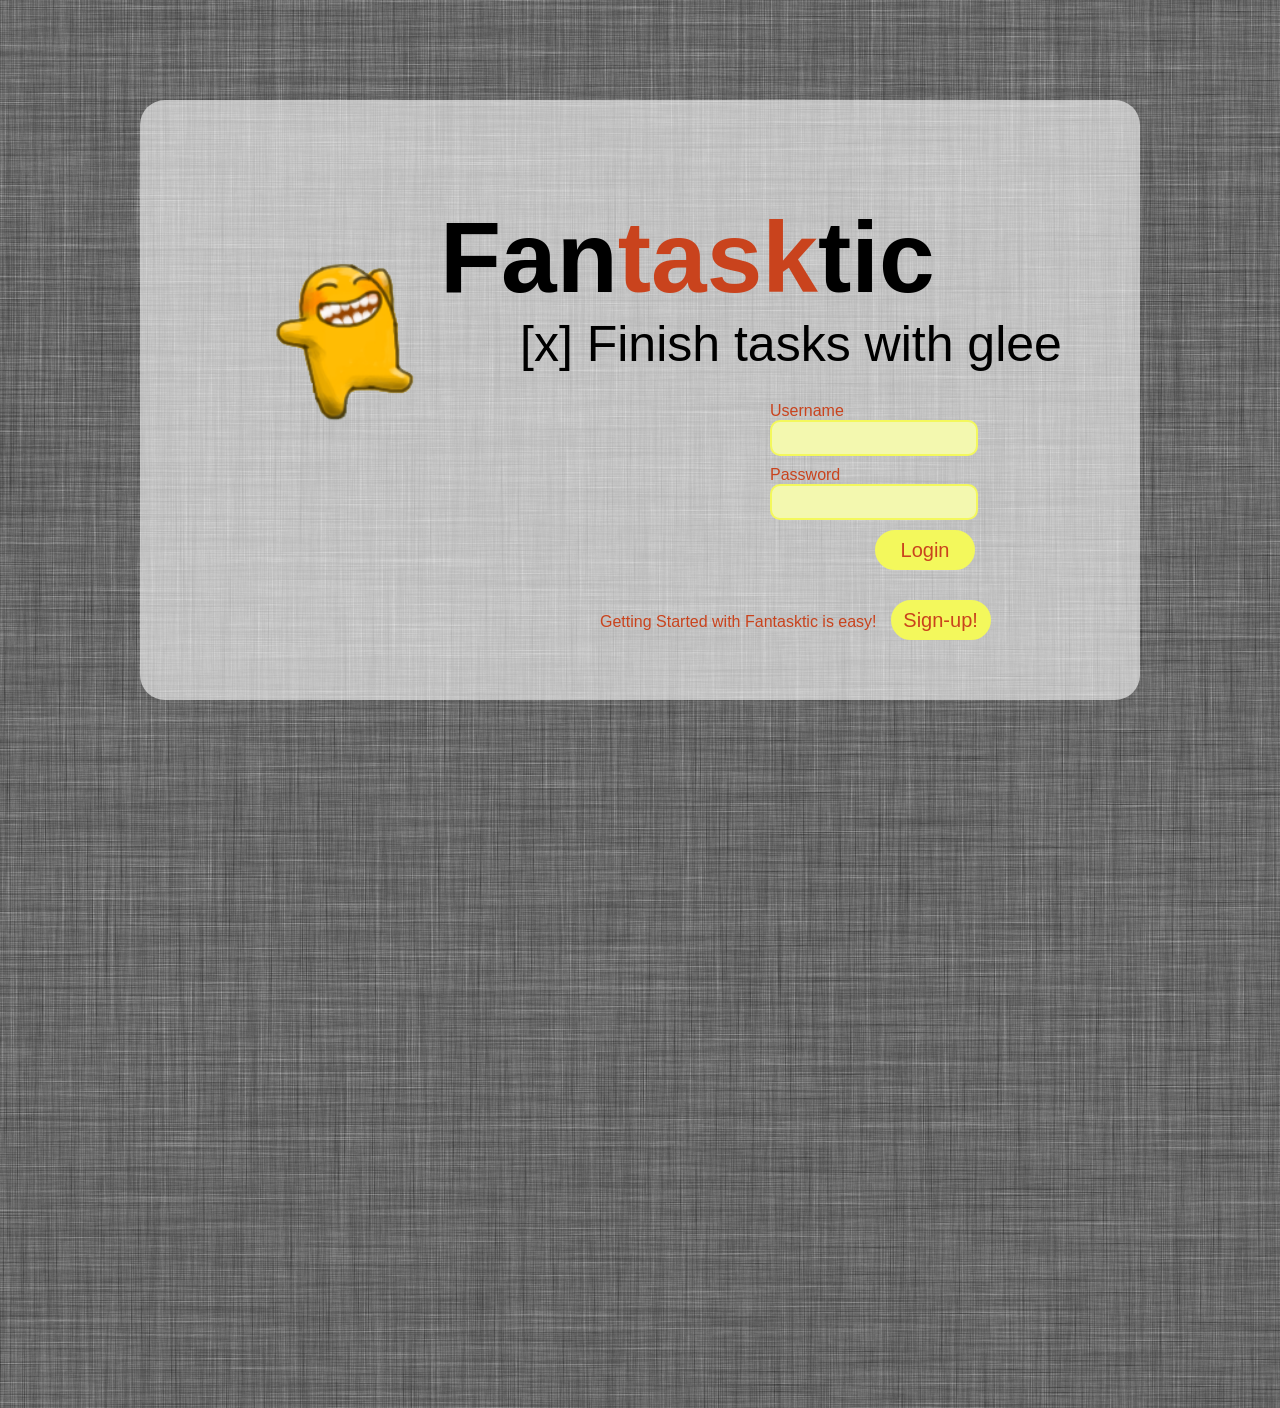
==== index.html @ e414a115 "first commit" ====
<!DOCTYPE html>
<html>
<head>
<title>FanTASKtic</title>
<link href="style.css" rel="stylesheet" type="text/css" />
</head>

<body>
	<div id="wrap">
	<div id="frame"></div>
	<div id="content">
			<div id="banner">
				<h1 id="logo">Fan<span class="red">task</span>tic</h1>
				<p id="slogan">[x] Finish tasks with glee</p>
			</div>
			<img id="yguy-index" width="168" height="200" src="yguy_happy.png">
			<div id="form">
				<div class="form-unit">
					<label class="smalltxt">Username</label><br/>
					<input class="txtfield" type="text"></input>
				</div>
				<div class="form-unit">
					<label class="smalltxt">Password</label><br/>
					<input class="txtfield" type="text"></input><br/>
					<button id="login" class="smalltxt" type="button" onClick="window.location='/Users/icheung/Fall2011/Social%20Computing/TaskGame_sn/fantasktic/tasking.html'">Login</button>					
					</div>

				<div id="signup" class="form-unit">
					<label class="smalltxt inline">Getting Started with Fantasktic is easy!</label>
					<button class="smalltxt inline" type="button">Sign-up!</button>
				</div>
			</div>
	</div>
	</div>
</body>

</html>
---- style.css ----
h1 {
	font-family: "Colaborate-Bold",Helvetica,Arial,sans-serif;
	font-size: 100px;
}

h2 {
	font-family: "Colaborate-Bold",Helvetica,Arial,sans-serif;
	font-size: 50px;
}

p {
	font-family: "Colaborate-Thin",Helvetica,Arial,sans-serif;
	font-size: 50px;
}

body {
	background-image:url('charcoal.png');
	background-repeat:repeat;
}

input.txtfield {
	border-radius: 10px;
	height: 30px;
	width: 200px;
	background-color: #F3F8AF;
	border-style:solid;
	border-color: #F3F85C;
}

button {
	height: 40px;
	width: 100px;
	border-style:solid;
	border-color: #F3F85C;
	border-radius: 20px;
	background-color: #F3F85C;
	font-size: 20px;
	margin: 10px;
}

.inline {
	display: inline;
}

.red {
	color: #C9431D;
}

.smalltxt {
	font-family: "Colaborate-Medium",Helvetica,Arial,sans-serif;
	color: #C9431D;
}

#frame {
	/*position: absolute;*/
	margin: 100px auto auto; /* top, right&left, bottom */
	background-color:#ffffff;
	width: 1000px;
	height: 600px;
	border-radius: 25px;
	opacity: 0.6;
}

#content {
	/*position: absolute;*/
	position: relative;	
	top: -700px;
	margin: 100px auto auto; /* top, right&left, bottom */
	width: 1000px;
	height: 600px;
	border-radius: 25px;
	z-index: 1;
}

#logo{
	margin-bottom: 0px;
}

#slogan {
	margin-top: 0px;
	position: relative;
	left: 80px;
}

#banner {
	position: relative;
	left: 300px;
	top: 100px;
}

#yguy-index {
	position: relative;
	left: 120px;
	top: -80px;
}

#form {
	position: relative;
	width: 500px;
	left: 620px;
	top: -135px;
}

.form-unit {
	margin: 10px
}

.right {
	float: right;
}

#signup {
	position: relative;
	right: 170px;
}

#login {
	position: relative;
	left: 95px;
}

/*** tasking page ***/
#frame-task {
	/*position: absolute;*/
	margin: 20px auto auto; /* top, right&left, bottom */
	background-color:#ffffff;
	width: 1200px;
	height: 1000px;
	border-radius: 25px;
	opacity: 0.6;
}

#content-task {
	/*position: absolute;*/	
	position: relative;	
	top: -1100px;
	margin: 90px auto auto; /* top, right&left, bottom */
	width: 1200px;
	height: 1000px;
	border-radius: 25px;
	z-index: 1;
}

#logo-task {
	position: relative;
	left: 90px;
	margin-bottom: 0px;
	padding-bottom: 0px;
}
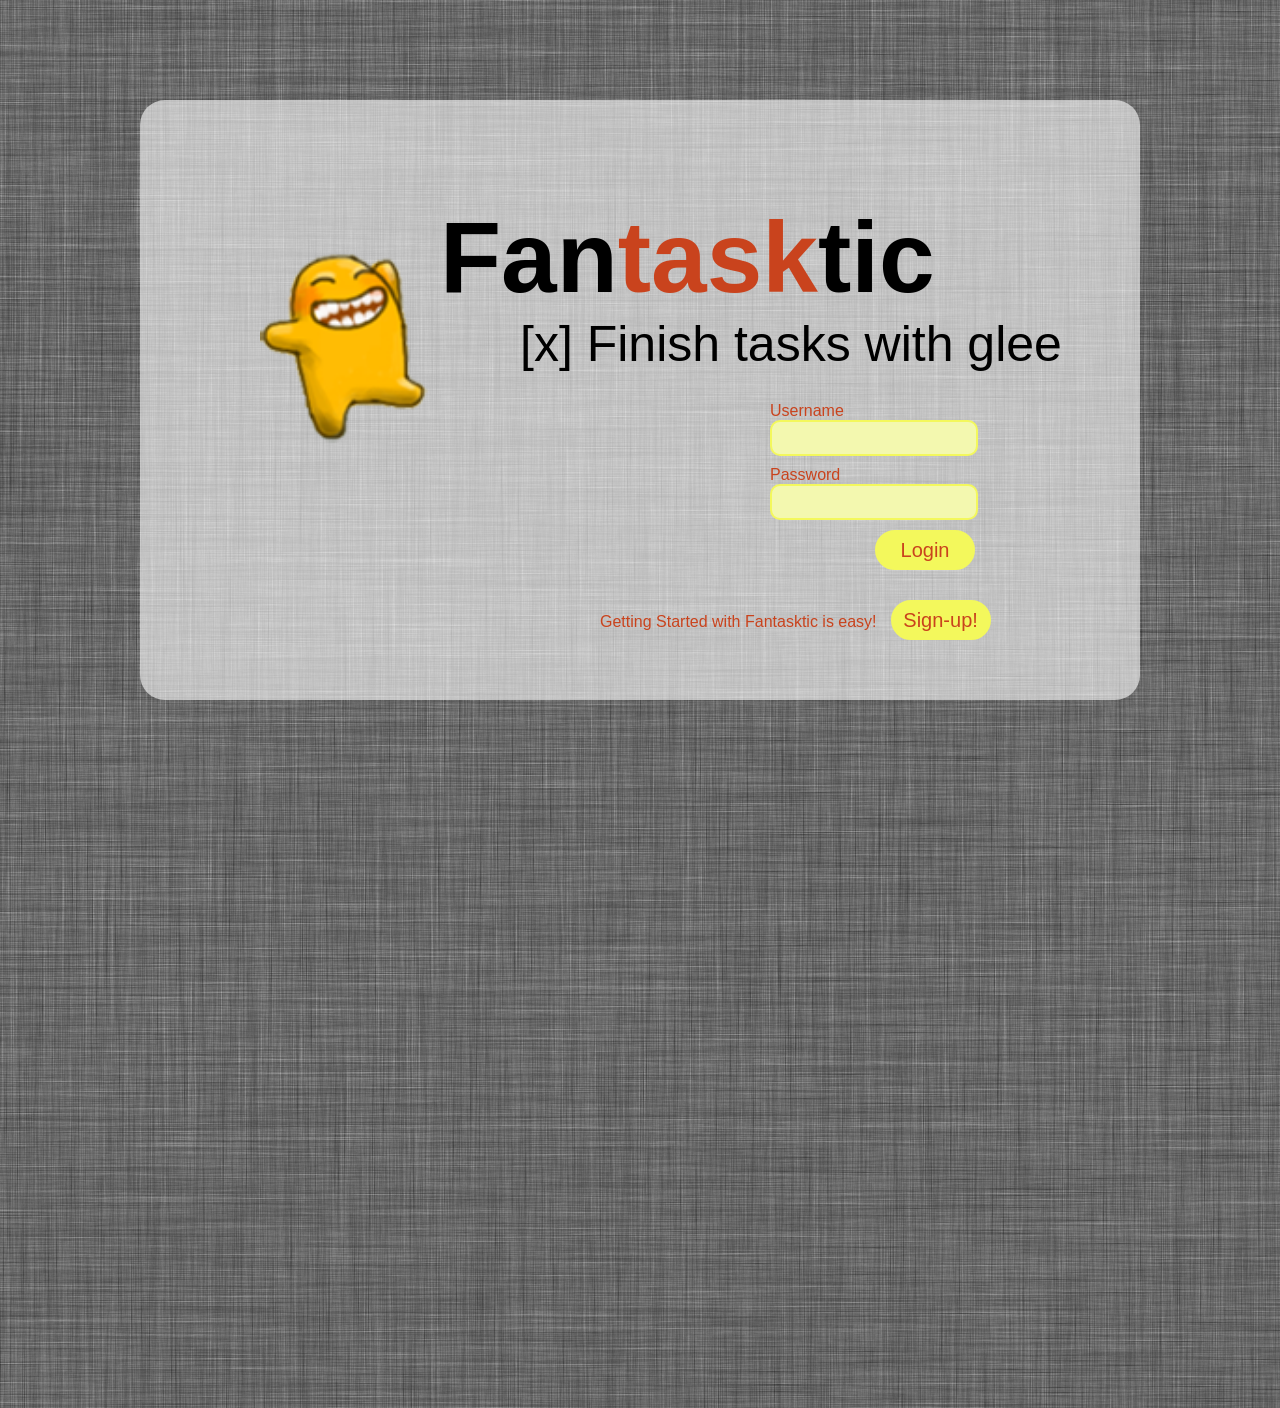
==== commit d149127b: "fully integrated app" ====
--- a/index.html
+++ b/index.html
@@ -2,7 +2,7 @@
 <html>
 <head>
 <title>FanTASKtic</title>
-<link href="style.css" rel="stylesheet" type="text/css" />
+<link href="index.css" rel="stylesheet" type="text/css" />
 </head>
 
 <body>
--- a/index.css
+++ b/index.css
@@ -0,0 +1,154 @@
+h1 {
+	font-family: "Colaborate-Bold",Helvetica,Arial,sans-serif;
+	font-size: 100px;
+}
+
+h2 {
+	font-family: "Colaborate-Bold",Helvetica,Arial,sans-serif;
+	font-size: 50px;
+}
+
+p {
+	font-family: "Colaborate-Thin",Helvetica,Arial,sans-serif;
+	font-size: 50px;
+}
+
+body {
+	background-image:url('charcoal.png');
+	background-repeat:repeat;
+}
+
+input.txtfield {
+	border-radius: 10px;
+	height: 30px;
+	width: 200px;
+	background-color: #F3F8AF;
+	border-style:solid;
+	border-color: #F3F85C;
+}
+
+button {
+	height: 40px;
+	width: 100px;
+	border-style:solid;
+	border-color: #F3F85C;
+	border-radius: 20px;
+	background-color: #F3F85C;
+	font-size: 20px;
+	margin: 10px;
+}
+
+.inline {
+	display: inline;
+}
+
+.red {
+	color: #C9431D;
+}
+
+.smalltxt {
+	font-family: "Colaborate-Medium",Helvetica,Arial,sans-serif;
+	color: #C9431D;
+}
+
+#frame {
+	/*position: absolute;*/
+	margin: 100px auto auto; /* top, right&left, bottom */
+	background-color:#ffffff;
+	width: 1000px;
+	height: 600px;
+	border-radius: 25px;
+	opacity: 0.6;
+}
+
+#content {
+	/*position: absolute;*/
+	position: relative;	
+	top: -700px;
+	margin: 100px auto auto; /* top, right&left, bottom */
+	width: 1000px;
+	height: 600px;
+	border-radius: 25px;
+	z-index: 1;
+}
+
+#logo{
+	margin-bottom: 0px;
+}
+
+#slogan {
+	margin-top: 0px;
+	position: relative;
+	left: 80px;
+}
+
+#banner {
+	position: relative;
+	left: 300px;
+	top: 100px;
+}
+
+#yguy-index {
+	position: relative;
+	left: 120px;
+	top: -80px;
+}
+
+#form {
+	position: relative;
+	width: 500px;
+	left: 620px;
+	top: -135px;
+}
+
+.form-unit {
+	margin: 10px
+}
+
+.right {
+	float: right;
+}
+
+#signup {
+	position: relative;
+	right: 170px;
+}
+
+#login {
+	position: relative;
+	left: 95px;
+}
+
+/*** tasking page ***/
+#frame-task {
+	/*position: absolute;*/
+	margin: 20px auto auto; /* top, right&left, bottom */
+	background-color:#ffffff;
+	width: 1200px;
+	height: 1000px;
+	border-radius: 25px;
+	opacity: 0.6;
+}
+
+#notepad {
+	position: relative;	
+	top: -1100px;
+	left: -220px;
+	margin: 90px auto auto; /* top, right&left, bottom */
+	z-index: 1;
+}
+
+#logo-task {
+	position: relative;
+	left: 90px;
+	margin-bottom: 0px;
+	padding-bottom: 0px;
+}
+
+#left-column {
+	position: relative;
+	top: -800px;
+	width: 350px;
+	float: left;
+	z-index: 2;
+}
